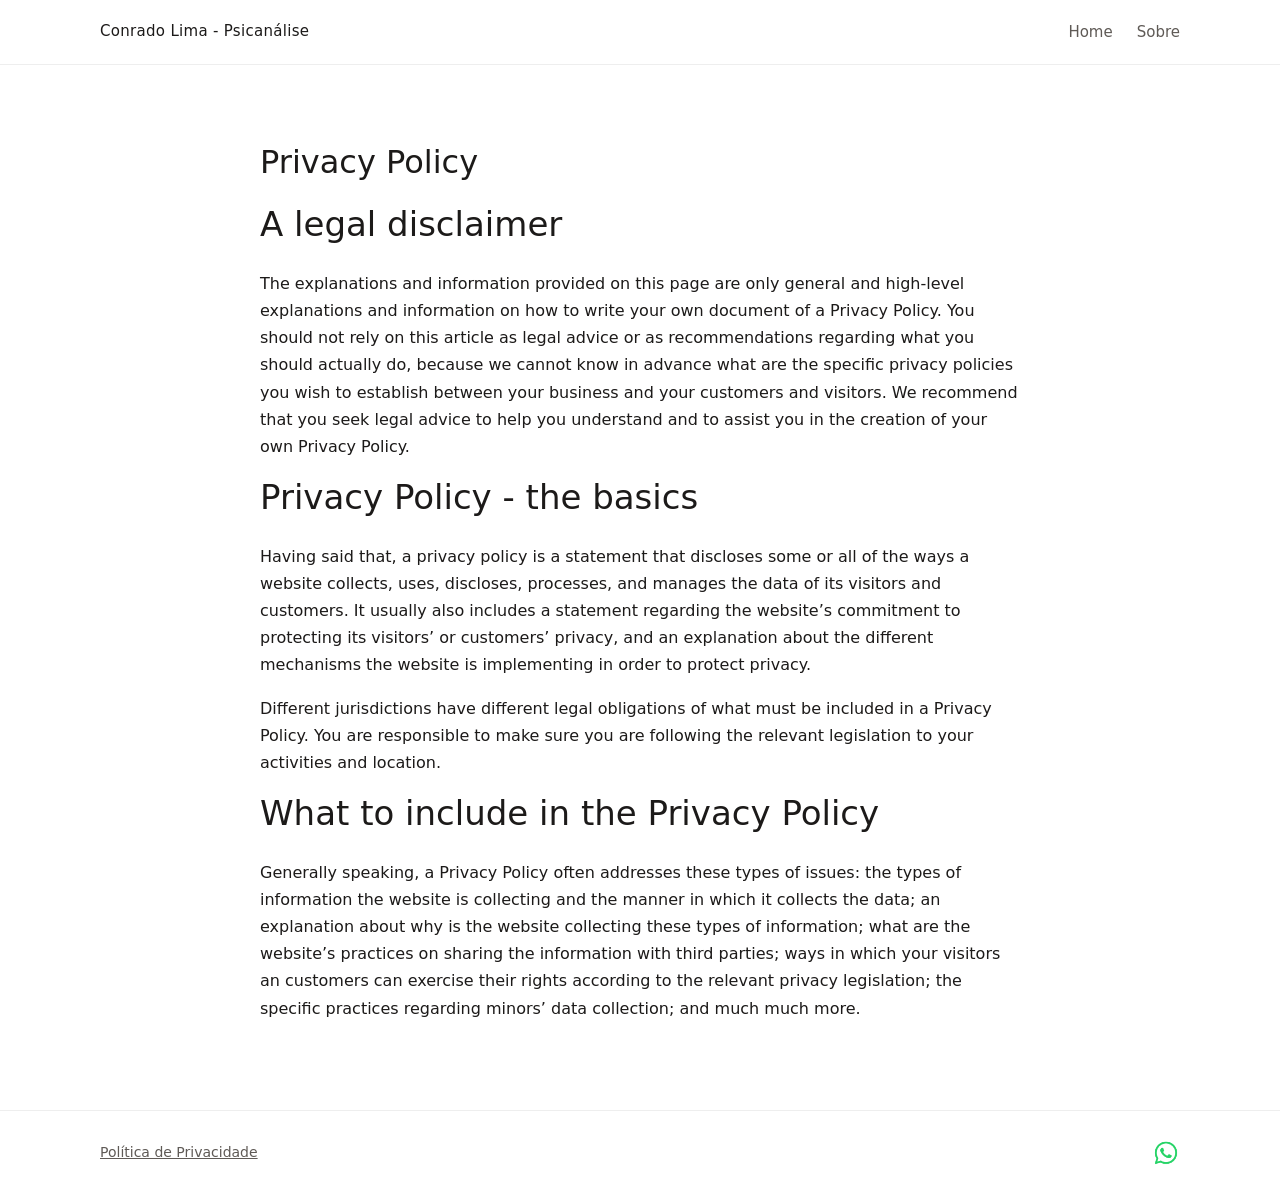
==== privacy-policy.html @ 2b270407 "Migração inicial do site do Wix para HTML estático Co-Authored-By: Claude Sonnet 5.5 <noreply@anthro" ====
<!doctype html>
<html lang="pt-BR">
<head>
  <meta charset="utf-8">
  <meta name="viewport" content="width=device-width, initial-scale=1">
  <title>Política de Privacidade | Conrado Psicanalista</title>
  <meta name="robots" content="noindex">
  <link rel="canonical" href="https://www.conradolimapsicanalista.com/privacy-policy">
  <link rel="icon" href="assets/conrado.png">
  <link rel="stylesheet" href="style.css">
</head>
<body>
  <header class="site-header">
    <div class="wrap">
      <a class="brand" href="/">Conrado Lima - Psicanálise</a>
      <nav><a href="/">Home</a><a href="/sobre">Sobre</a></nav>
    </div>
  </header>

  <main class="wrap simple">
    <h1>Privacy Policy</h1>
    <!-- Texto copiado do modelo padrão do Wix (inglês, genérico). Substituir por uma política real. -->
    <h2>A legal disclaimer</h2>
    <p>The explanations and information provided on this page are only general and high-level explanations and information on how to write your own document of a Privacy Policy. You should not rely on this article as legal advice or as recommendations regarding what you should actually do, because we cannot know in advance what are the specific privacy policies you wish to establish between your business and your customers and visitors. We recommend that you seek legal advice to help you understand and to assist you in the creation of your own Privacy Policy.</p>
    <h2>Privacy Policy - the basics</h2>
    <p>Having said that, a privacy policy is a statement that discloses some or all of the ways a website collects, uses, discloses, processes, and manages the data of its visitors and customers. It usually also includes a statement regarding the website’s commitment to protecting its visitors’ or customers’ privacy, and an explanation about the different mechanisms the website is implementing in order to protect privacy.</p>
    <p>Different jurisdictions have different legal obligations of what must be included in a Privacy Policy. You are responsible to make sure you are following the relevant legislation to your activities and location.</p>
    <h2>What to include in the Privacy Policy</h2>
    <p>Generally speaking, a Privacy Policy often addresses these types of issues: the types of information the website is collecting and the manner in which it collects the data; an explanation about why is the website collecting these types of information; what are the website’s practices on sharing the information with third parties; ways in which your visitors an customers can exercise their rights according to the relevant privacy legislation; the specific practices regarding minors’ data collection; and much much more.</p>
  </main>

  <footer>
    <div class="wrap">
      <a href="/privacy-policy">Política de Privacidade</a>
      <div class="social">
        <a href="https://www.instagram.com/conradolima.psicanalista/" target="_blank" rel="noopener" aria-label="Instagram"><img src="assets/icon-instagram.png" alt=""></a>
        <a href="https://api.whatsapp.com/send?phone=5521967663902" target="_blank" rel="noopener" aria-label="WhatsApp"><img src="assets/icon-whatsapp.png" alt=""></a>
      </div>
    </div>
  </footer>
</body>
</html>
---- style.css ----
:root {
  --fg: #1c1a19;
  --muted: #5f5a56;
  --bg: #ffffff;
  --soft: #f6f2ee;
  --accent: #8a5a3b;
  --max: 1080px;
}
* { box-sizing: border-box; }
html { scroll-behavior: smooth; }
body {
  margin: 0;
  font-family: "Inter", system-ui, -apple-system, "Segoe UI", Helvetica, Arial, sans-serif;
  font-weight: 300;
  line-height: 1.7;
  color: var(--fg);
  background: var(--bg);
}
img { max-width: 100%; display: block; }
a { color: inherit; }
.wrap { width: min(var(--max), 100% - 40px); margin-inline: auto; }

/* header */
.site-header { border-bottom: 1px solid #eee; }
.site-header .wrap {
  display: flex; justify-content: space-between; align-items: center;
  padding: 18px 0; gap: 16px; flex-wrap: wrap;
}
.brand { text-decoration: none; font-size: 15px; letter-spacing: .02em; }
nav a { text-decoration: none; margin-left: 24px; font-size: 15px; color: var(--muted); }
nav a:hover, nav a[aria-current="page"] { color: var(--fg); }

/* hero */
.hero {
  margin: 24px auto 0;
  width: min(var(--max), 100% - 40px);
  min-height: 420px;
  border-radius: 14px;
  display: grid; place-items: center; text-align: center;
  padding: 40px 24px;
  color: #fff;
  background:
    linear-gradient(rgba(20, 12, 8, .45), rgba(20, 12, 8, .45)),
    url("assets/hero.jpg") center / cover no-repeat;
}
.hero blockquote { margin: 0; max-width: 640px; }
.hero p { font-size: clamp(24px, 4vw, 38px); line-height: 1.3; margin: 0 0 18px; font-weight: 400; }
.hero cite { font-style: normal; font-weight: 500; font-size: 15px; }

/* sections */
section { padding: 72px 0; }
h1, h2, h3 { font-weight: 400; line-height: 1.25; }
h2 { font-size: clamp(26px, 3.5vw, 34px); margin: 0 0 24px; }
.about { display: grid; grid-template-columns: minmax(220px, 340px) 1fr; gap: 56px; align-items: center; }
.about img { border-radius: 14px; width: 100%; aspect-ratio: 1; object-fit: cover; }
.eyebrow { text-transform: uppercase; letter-spacing: .12em; font-size: 13px; color: var(--accent); margin: 0 0 8px; }

.btn {
  display: inline-block; padding: 12px 28px; border-radius: 999px;
  background: var(--fg); color: #fff; text-decoration: none; font-weight: 400;
  transition: background .2s;
}
.btn:hover { background: var(--accent); }
.btn.whatsapp { background: #1f8f4e; }
.btn.whatsapp:hover { background: #17713d; }

/* FAQ */
.faq { background: var(--soft); }
.faq details { border-bottom: 1px solid #ddd3c9; padding: 18px 0; }
.faq summary { cursor: pointer; font-size: 19px; font-weight: 400; list-style: none; }
.faq summary::-webkit-details-marker { display: none; }
.faq summary::after { content: "+"; float: right; color: var(--accent); }
.faq details[open] summary::after { content: "–"; }
.faq details > div { padding-top: 12px; color: var(--muted); max-width: 760px; }
.faq details p { margin: 0 0 14px; }

.columns { display: grid; grid-template-columns: 1fr 1fr; gap: 56px; }
.check { list-style: none; padding: 0; margin: 0 0 16px; }
.check li { padding-left: 24px; position: relative; margin-bottom: 6px; }
.check li::before { content: "✓"; position: absolute; left: 0; color: var(--accent); }
.cross li::before { content: "×"; }

.cta { text-align: center; background: var(--soft); }
.cta p { max-width: 560px; margin: 0 auto 28px; }

.simple { padding: 56px 0 72px; max-width: 760px; }
.simple li { margin-bottom: 6px; }

/* footer */
footer { border-top: 1px solid #eee; padding: 28px 0; font-size: 14px; color: var(--muted); }
footer .wrap { display: flex; justify-content: space-between; align-items: center; flex-wrap: wrap; gap: 12px; }
.social { display: flex; gap: 14px; align-items: center; }
.social img { width: 28px; height: 28px; object-fit: contain; }

.float-wa {
  position: fixed; right: 18px; bottom: 18px; width: 56px; height: 56px; border-radius: 50%;
  background: #25d366; display: grid; place-items: center; box-shadow: 0 4px 14px rgba(0,0,0,.25);
}
.float-wa img { width: 32px; height: 32px; }

@media (max-width: 760px) {
  .about, .columns { grid-template-columns: 1fr; gap: 28px; }
  section { padding: 48px 0; }
  nav a:first-child { margin-left: 0; }
}
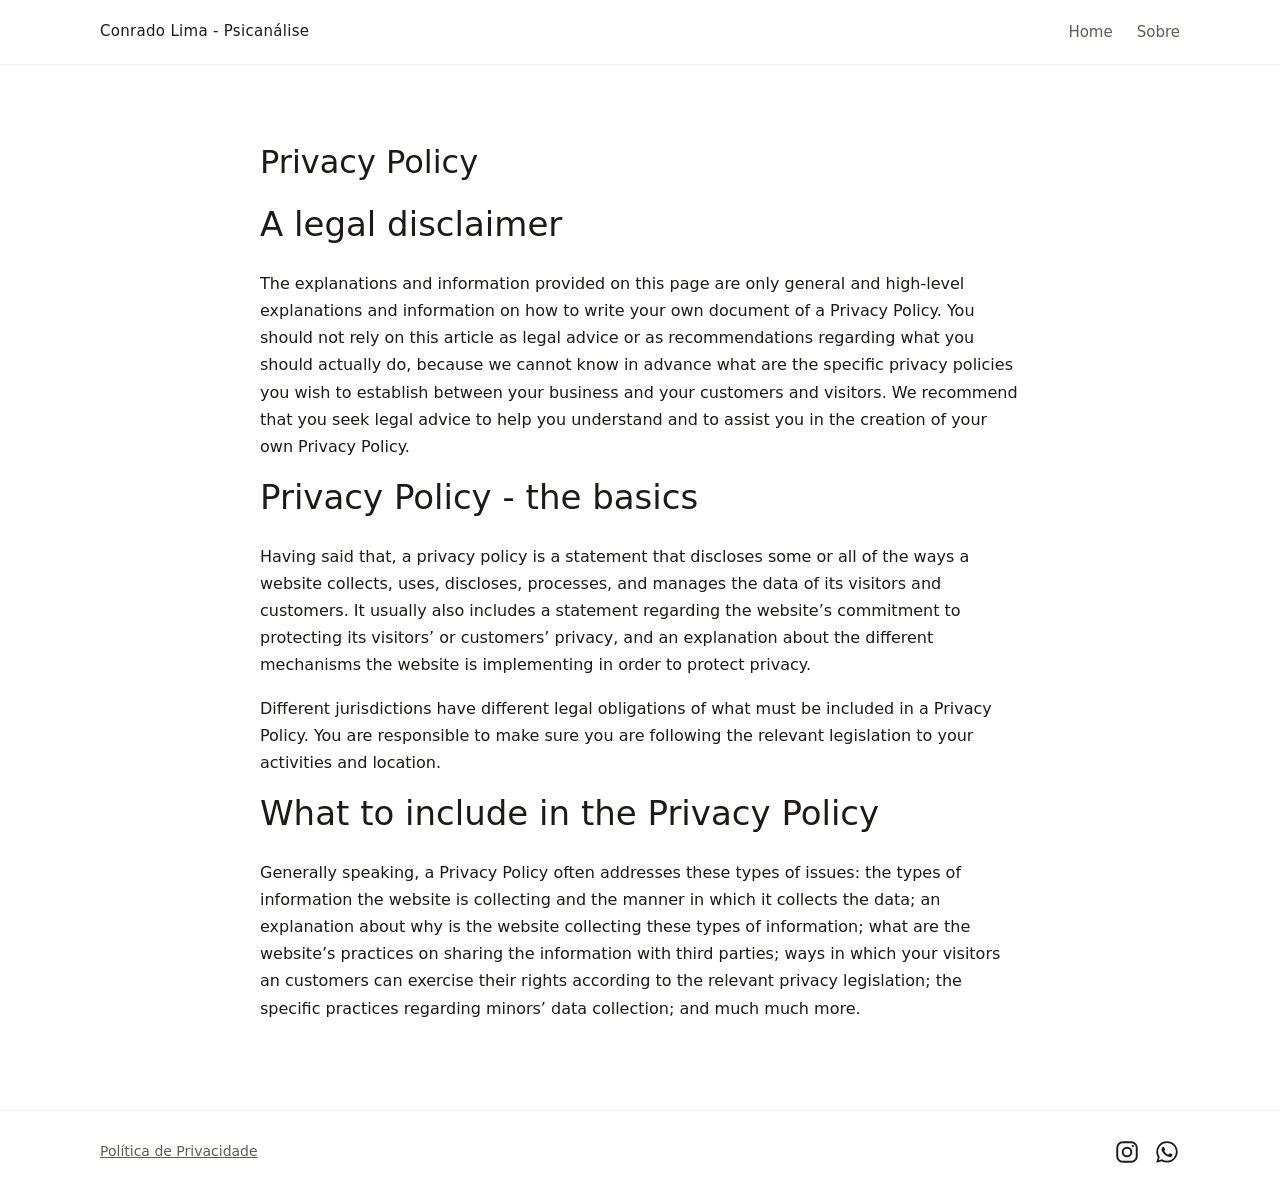
==== commit 32445b5f: "Instala tag de rastreamento 4est OS e atualiza Instagram no rodapé Co-Authored-By: Claude Sonnet 5.5" ====
--- a/privacy-policy.html
+++ b/privacy-policy.html
@@ -8,6 +8,7 @@
   <link rel="canonical" href="https://www.conradolimapsicanalista.com/privacy-policy">
   <link rel="icon" href="assets/conrado.png">
   <link rel="stylesheet" href="style.css">
+  <script src="https://wa.4est.com.br/t.js" data-project="a1808c87-ce64-483b-a324-8dc351ebb336" async></script>
 </head>
 <body>
   <header class="site-header">
@@ -33,8 +34,8 @@
     <div class="wrap">
       <a href="/privacy-policy">Política de Privacidade</a>
       <div class="social">
-        <a href="https://www.instagram.com/conradolima.psicanalista/" target="_blank" rel="noopener" aria-label="Instagram"><img src="assets/icon-instagram.png" alt=""></a>
-        <a href="https://api.whatsapp.com/send?phone=5521967663902" target="_blank" rel="noopener" aria-label="WhatsApp"><img src="assets/icon-whatsapp.png" alt=""></a>
+        <a href="https://www.instagram.com/cl.psicanalise/" target="_blank" rel="noopener" aria-label="Instagram @cl.psicanalise"><svg viewBox="0 0 24 24" width="26" height="26" fill="none" stroke="currentColor" stroke-width="1.8" stroke-linecap="round" stroke-linejoin="round" aria-hidden="true"><rect x="3" y="3" width="18" height="18" rx="5"/><circle cx="12" cy="12" r="4"/><circle cx="17.5" cy="6.5" r="1" fill="currentColor" stroke="none"/></svg></a>
+        <a href="https://api.whatsapp.com/send?phone=5521967663902" target="_blank" rel="noopener" aria-label="WhatsApp"><svg viewBox="0 0 24 24" width="26" height="26" fill="currentColor" aria-hidden="true"><path d="M12.04 2a9.9 9.9 0 0 0-8.5 14.9L2 22l5.25-1.38A9.9 9.9 0 1 0 12.04 2Zm0 18.1a8.2 8.2 0 0 1-4.2-1.15l-.3-.18-3.12.82.83-3.04-.2-.31a8.2 8.2 0 1 1 7 3.86Zm4.5-6.14c-.25-.12-1.46-.72-1.69-.8-.23-.08-.39-.12-.56.12-.17.25-.64.8-.78.97-.14.16-.29.18-.54.06-.25-.13-1.05-.39-2-1.24-.74-.66-1.24-1.47-1.38-1.72-.15-.25-.02-.38.11-.5.11-.11.25-.29.37-.43.12-.15.16-.25.25-.41.08-.17.04-.31-.02-.43-.06-.12-.56-1.34-.76-1.84-.2-.48-.4-.41-.56-.42h-.47c-.16 0-.43.06-.65.31-.23.25-.86.84-.86 2.05s.88 2.37 1 2.54c.12.16 1.73 2.64 4.2 3.7.59.26 1.05.41 1.4.52.59.19 1.13.16 1.55.1.47-.07 1.46-.6 1.66-1.17.2-.58.2-1.07.14-1.17-.06-.1-.23-.16-.48-.29Z"/></svg></a>
       </div>
     </div>
   </footer>
--- a/style.css
+++ b/style.css
@@ -51,8 +51,13 @@
 section { padding: 72px 0; }
 h1, h2, h3 { font-weight: 400; line-height: 1.25; }
 h2 { font-size: clamp(26px, 3.5vw, 34px); margin: 0 0 24px; }
-.about { display: grid; grid-template-columns: minmax(220px, 340px) 1fr; gap: 56px; align-items: center; }
-.about img { border-radius: 14px; width: 100%; aspect-ratio: 1; object-fit: cover; }
+.about { display: grid; grid-template-columns: 300px 1fr; gap: 64px; align-items: start; }
+.about img {
+  width: 100%; height: auto; aspect-ratio: 1; object-fit: cover; object-position: center 30%;
+  border-radius: 14px; box-shadow: 0 10px 30px rgba(60, 40, 25, .15);
+}
+.about > div { max-width: 640px; }
+.about h1, .about h2 { margin-top: 0; }
 .eyebrow { text-transform: uppercase; letter-spacing: .12em; font-size: 13px; color: var(--accent); margin: 0 0 8px; }
 
 .btn {
@@ -90,7 +95,8 @@
 footer { border-top: 1px solid #eee; padding: 28px 0; font-size: 14px; color: var(--muted); }
 footer .wrap { display: flex; justify-content: space-between; align-items: center; flex-wrap: wrap; gap: 12px; }
 .social { display: flex; gap: 14px; align-items: center; }
-.social img { width: 28px; height: 28px; object-fit: contain; }
+.social a { color: var(--fg); display: grid; place-items: center; transition: color .2s; }
+.social a:hover { color: var(--accent); }
 
 .float-wa {
   position: fixed; right: 18px; bottom: 18px; width: 56px; height: 56px; border-radius: 50%;
@@ -100,6 +106,7 @@
 
 @media (max-width: 760px) {
   .about, .columns { grid-template-columns: 1fr; gap: 28px; }
+  .about img { max-width: 240px; margin-inline: auto; border-radius: 50%; }
   section { padding: 48px 0; }
   nav a:first-child { margin-left: 0; }
 }
